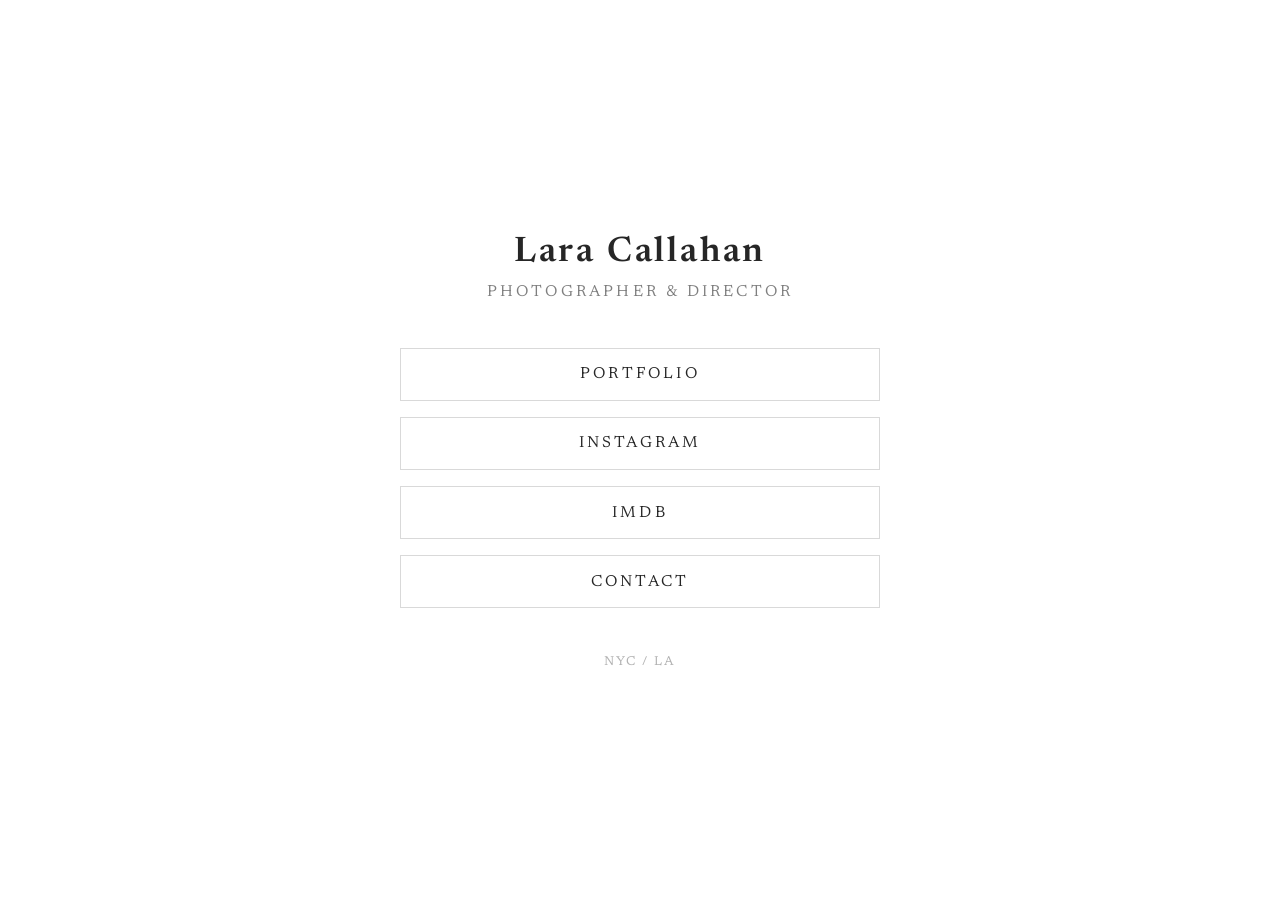
==== index.html @ 6dd66868 "Rename links.html to index.html for Vercel" ====
<!DOCTYPE html>
<html lang="en">
<head>
  <meta charset="UTF-8" />
  <meta name="viewport" content="width=device-width, initial-scale=1.0" />
  <title>Lara Callahan</title>
  <meta name="description" content="Lara Callahan — Photographer & Director, NYC/LA" />
  <link rel="preconnect" href="https://fonts.googleapis.com" />
  <link rel="preconnect" href="https://fonts.gstatic.com" crossorigin />
  <link href="https://fonts.googleapis.com/css2?family=Newsreader:wght@400;600&display=swap" rel="stylesheet" />
  <style>
    *, *::before, *::after {
      box-sizing: border-box;
      margin: 0;
      padding: 0;
    }

    body {
      background: #ffffff;
      color: rgba(0, 0, 0, 0.85);
      font-family: 'Newsreader', Georgia, serif;
      min-height: 100vh;
      display: flex;
      flex-direction: column;
      align-items: center;
      justify-content: center;
      padding: 3rem 1.5rem;
    }

    .container {
      width: 100%;
      max-width: 480px;
      display: flex;
      flex-direction: column;
      align-items: center;
      gap: 3rem;
    }

    .header {
      text-align: center;
    }

    .header h1 {
      font-size: 2.2rem;
      font-weight: 600;
      letter-spacing: 0.08em;
      line-height: 1.2;
      color: rgba(0, 0, 0, 0.85);
    }

    .header p {
      margin-top: 0.6rem;
      font-size: 1rem;
      letter-spacing: 0.2em;
      color: rgba(0, 0, 0, 0.5);
      font-weight: 400;
    }

    .links {
      display: flex;
      flex-direction: column;
      gap: 1rem;
      width: 100%;
    }

    .link-item {
      display: block;
      width: 100%;
      padding: 1.1rem 1.8rem;
      border: 1px solid rgba(0, 0, 0, 0.15);
      text-decoration: none;
      color: rgba(0, 0, 0, 0.85);
      font-family: 'Newsreader', Georgia, serif;
      font-size: 1rem;
      letter-spacing: 0.2em;
      text-align: center;
      transition: border-color 0.2s ease, color 0.2s ease;
    }

    .link-item:hover {
      border-color: #FF0000;
      color: #FF0000;
    }

    .footer {
      font-size: 0.8rem;
      letter-spacing: 0.15em;
      color: rgba(0, 0, 0, 0.3);
    }
  </style>
</head>
<body>
  <div class="container">
    <div class="header">
      <h1>Lara Callahan</h1>
      <p>PHOTOGRAPHER &amp; DIRECTOR</p>
    </div>

    <div class="links">
      <a class="link-item" href="https://www.laracallahan.com" target="_blank" rel="noopener">
        PORTFOLIO
      </a>
      <a class="link-item" href="https://www.instagram.com/laracallahan" target="_blank" rel="noopener">
        INSTAGRAM
      </a>
      <a class="link-item" href="https://www.imdb.com/name/laracallahan" target="_blank" rel="noopener">
        IMDB
      </a>
      <a class="link-item" href="mailto:lara@laracallahan.com" target="_blank" rel="noopener">
        CONTACT
      </a>
    </div>

    <div class="footer">NYC / LA</div>
  </div>
</body>
</html>
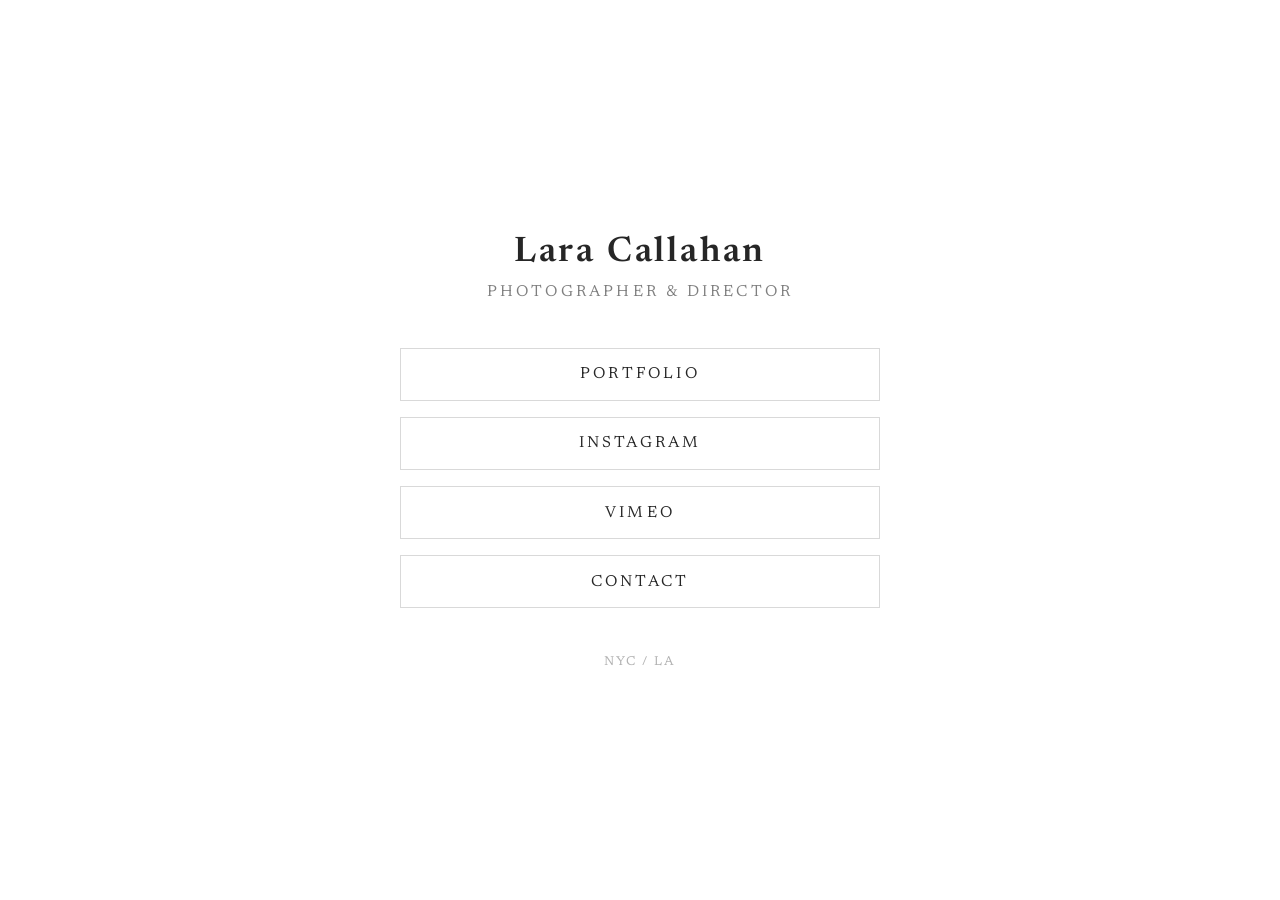
==== commit 2a2012c0: "Replace IMDb with Vimeo link" ====
--- a/index.html
+++ b/index.html
@@ -103,8 +103,8 @@
       <a class="link-item" href="https://www.instagram.com/laracallahan" target="_blank" rel="noopener">
         INSTAGRAM
       </a>
-      <a class="link-item" href="https://www.imdb.com/name/laracallahan" target="_blank" rel="noopener">
-        IMDB
+      <a class="link-item" href="https://vimeo.com/user21805080" target="_blank" rel="noopener">
+        VIMEO
       </a>
       <a class="link-item" href="mailto:lara@laracallahan.com" target="_blank" rel="noopener">
         CONTACT
